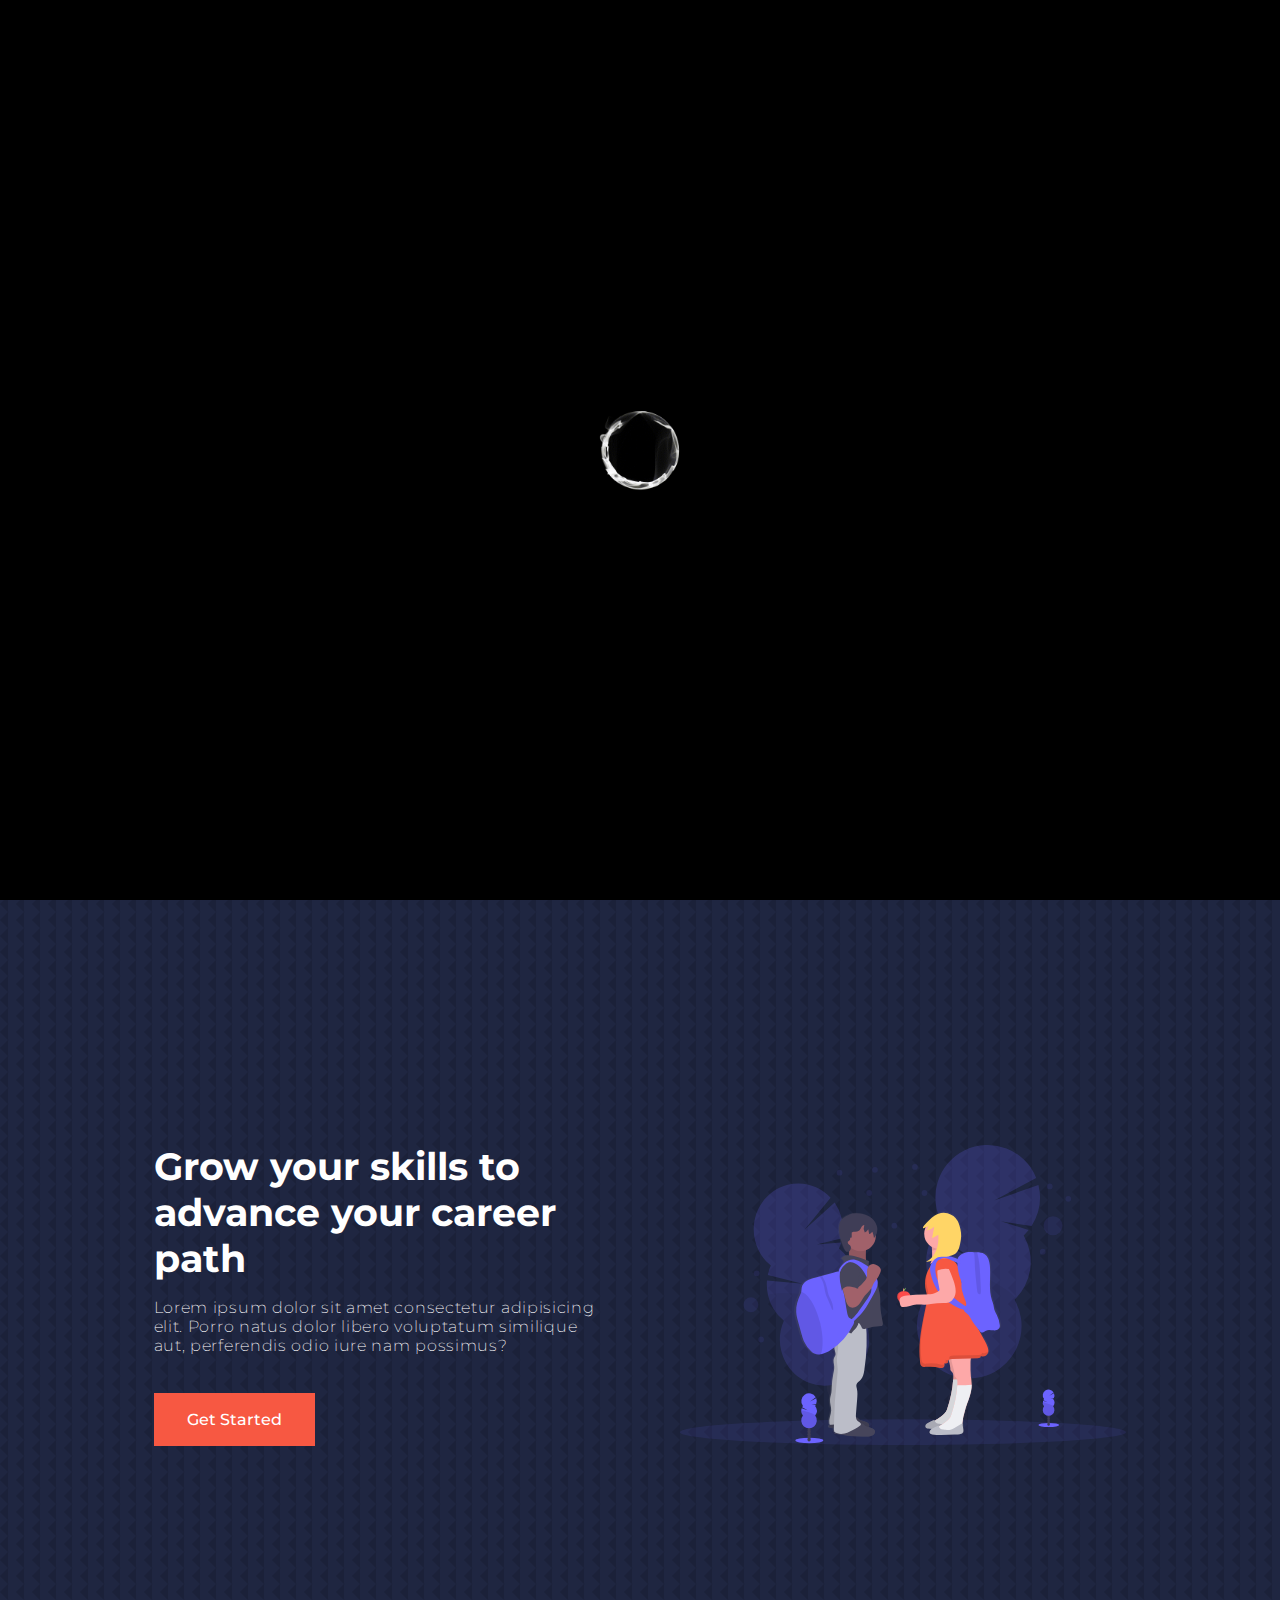
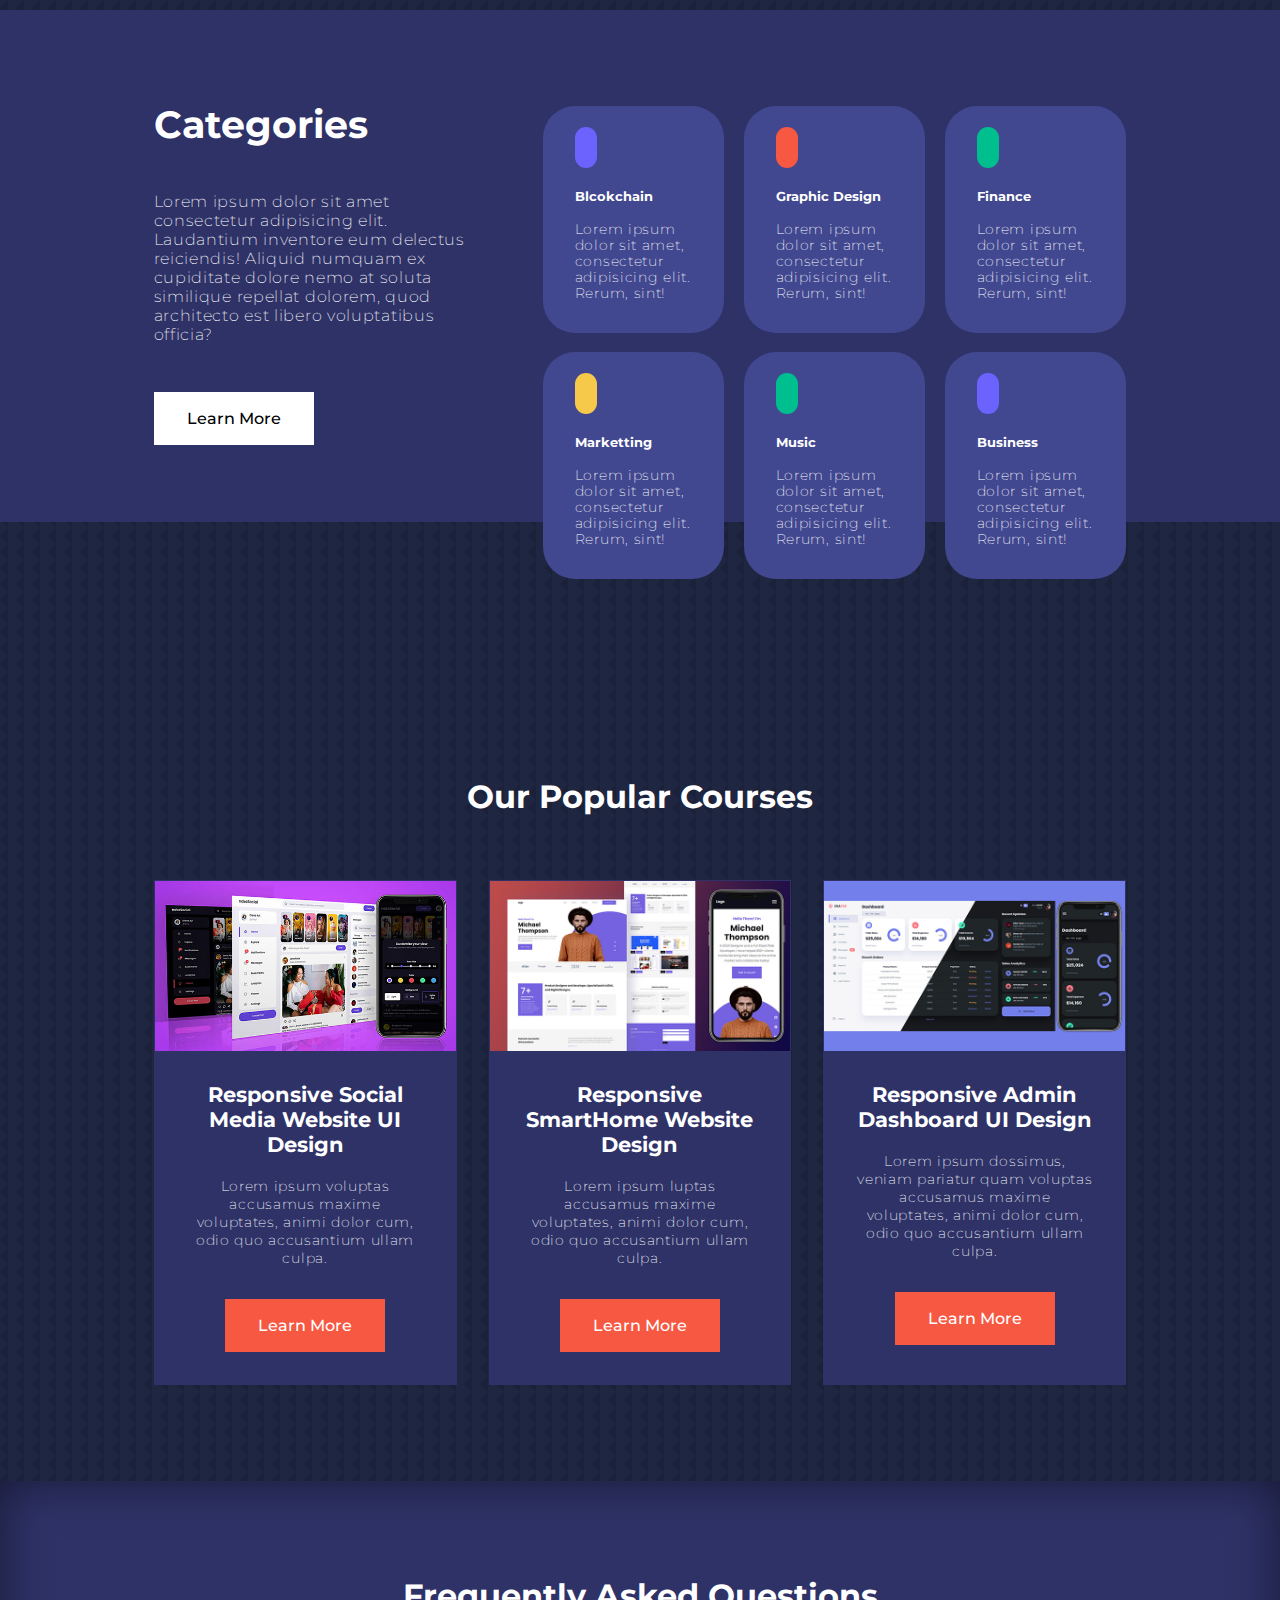
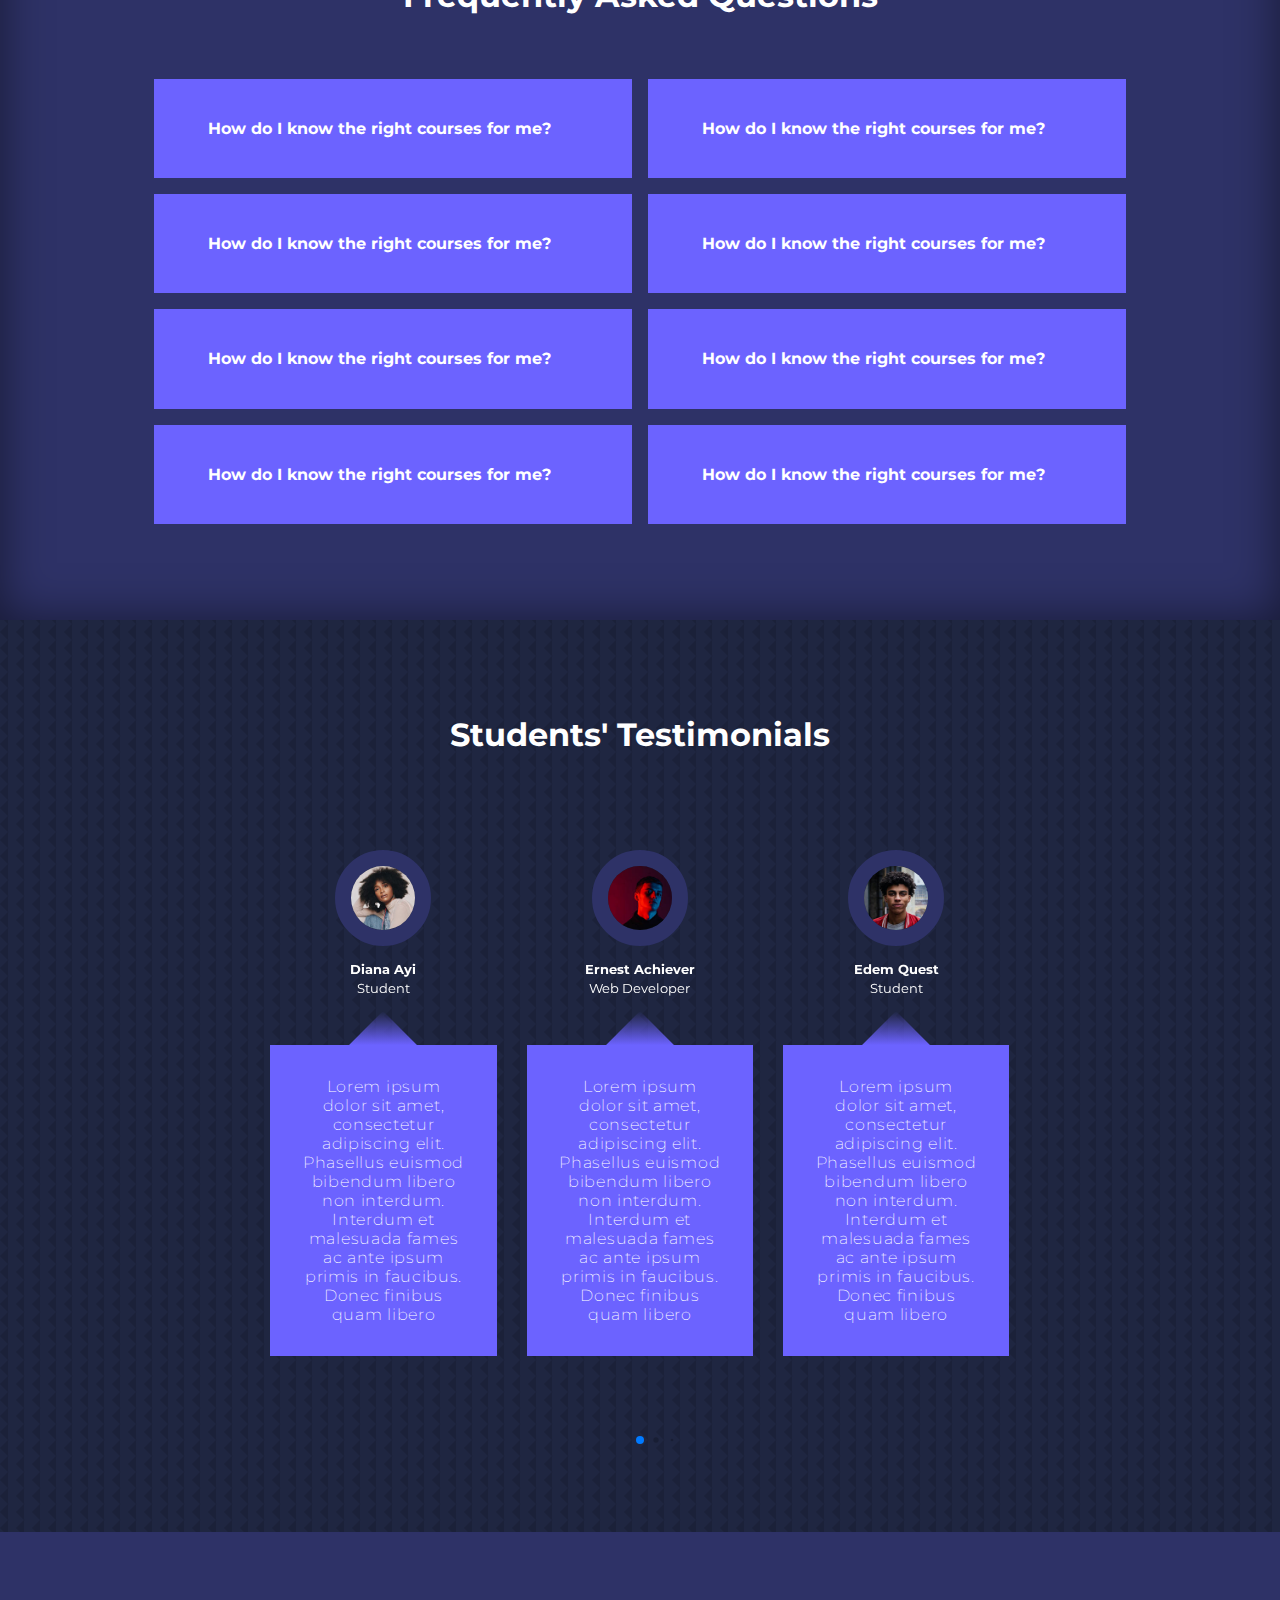
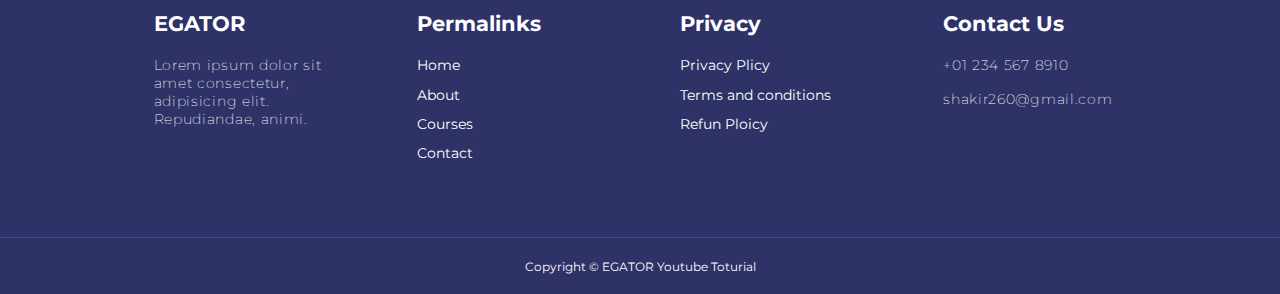
==== index.html @ 1d4aece3 "first commit" ====
<!DOCTYPE html>
<html lang="en">

<head>
  <meta charset="UTF-8">
  <meta name="viewport" content="width=device-width, initial-scale=1.0">
  <title>Responsive Multipage Education Website Using HTML, CSS & JavaScript</title>
  <link rel="stylesheet" href="css/style.css">
  <link rel="stylesheet" href="https://cdnjs.cloudflare.com/ajax/libs/font-awesome/6.6.0/css/all.min.css"
    integrity="sha512-Kc323vGBEqzTmouAECnVceyQqyqdsSiqLQISBL29aUW4U/M7pSPA/gEUZQqv1cwx4OnYxTxve5UMg5GT6L4JJg=="
    crossorigin="anonymous" referrerpolicy="no-referrer" />
  <link rel="stylesheet" href="https://cdn.jsdelivr.net/npm/swiper@11/swiper-bundle.min.css" />
</head>

<body>
  <!-- LOADING PAGE -->
  <div class="loading" id="loading">
    <div class="image">
      <img src="./assets/loading.gif" alt="">
    </div>
  </div>
  <!-- END LOADING -->

  <!-- ================= NAVBAR ================= -->
  <nav>
    <div class="container nav__container">
      <a href="index.html">
        <h4>EGATOR</h4>
      </a>
      <ul class="nav__menu">
        <li><a href="index.html">Home</a></li>
        <li><a href="about.html">About</a></li>
        <li><a href="courses.html">Courses</a></li>
        <li><a href="contact.html">Contact</a></li>
      </ul>
      <button id="open-menu-btn"><i class="fa-solid fa-bars"></i></button>
      <button id="close-menu-btn"><i class="fa-solid fa-xmark"></i></button>
    </div>
  </nav>
  <!-- ================= END OF NAVBAR ================= -->

  <!-- ================= HEADER ================= -->
  <header>
    <div class="container header__container">
      <div class="header__left">
        <h1>Grow your skills to advance your career path</h1>
        <p>Lorem ipsum dolor sit amet consectetur adipisicing elit. Porro natus dolor libero voluptatum similique aut,
          perferendis odio iure nam possimus?</p>
        <a href="course.html" class="btn btn-primary">Get Started</a>
      </div>
      <div class="header__right">
        <div class="header__right-image">
          <img src="assets/images/header.svg" alt="image">
        </div>
      </div>
    </div>

  </header>
  <!-- ================= END OF HEADER ================= -->

  <!-- ================= CATEGORIES ================= -->
  <section class="categories">
    <div class="container categories__container">
      <div class="categories__left">
        <h1>Categories</h1>
        <p>
          Lorem ipsum dolor sit amet consectetur adipisicing elit. Laudantium inventore eum delectus reiciendis! Aliquid
          numquam ex cupiditate dolore nemo at soluta similique repellat dolorem, quod architecto est libero
          voluptatibus officia?
        </p>
        <a href="#" class="btn">Learn More</a>
      </div>
      <div class="categories__right">
        <article class="category">
          <span class="category__icon">
            <i class="fa-brands fa-bitcoin"></i>
          </span>
          <h5>Blcokchain</h5>
          <p>Lorem ipsum dolor sit amet, consectetur adipisicing elit. Rerum, sint!</p>
        </article>
        <article class="category">
          <span class="category__icon">
            <i class="fa-solid fa-compass-drafting"></i>
          </span>
          <h5>Graphic Design</h5>
          <p>Lorem ipsum dolor sit amet, consectetur adipisicing elit. Rerum, sint!</p>
        </article>
        <article class="category">
          <span class="category__icon">
            <i class="fa-solid fa-dollar-sign"></i>
          </span>
          <h5>Finance</h5>
          <p>Lorem ipsum dolor sit amet, consectetur adipisicing elit. Rerum, sint!</p>
        </article>
        <article class="category">
          <span class="category__icon">
            <i class="fa-solid fa-bullhorn"></i></span>
          <h5>Marketting</h5>
          <p>Lorem ipsum dolor sit amet, consectetur adipisicing elit. Rerum, sint!</p>
        </article>
        <article class="category">
          <span class="category__icon">
            <i class="fa-solid fa-music"></i>
          </span>
          <h5>Music</h5>
          <p>Lorem ipsum dolor sit amet, consectetur adipisicing elit. Rerum, sint!</p>
        </article>
        <article class="category">
          <span class="category__icon">
            <i class="fa-solid fa-business-time"></i> </span>
          <h5>Business</h5>
          <p>Lorem ipsum dolor sit amet, consectetur adipisicing elit. Rerum, sint!</p>
        </article>
      </div>
    </div>
  </section>
  <!-- ================= END OF CATEGORIES ================= -->

  <!-- ================= COURSES ================= -->
  <section class="courses">
    <h2>Our Popular Courses</h2>
    <div class="container courses__container">
      <article class="course">
        <div class="course__image">
          <img src="assets/images/course1.jpg" alt="">
        </div>
        <div class="course__info">
          <h4>Responsive Social Media Website UI Design</h4>
          <p>Lorem ipsum voluptas accusamus maxime voluptates, animi dolor cum, odio
            quo accusantium ullam culpa.</p>
          <a href="courses.html" class="btn btn-primary">Learn More</a>
        </div>
      </article>

      <article class="course">
        <div class="course__image">
          <img src="assets/images/course2.jpg" alt="">
        </div>
        <div class="course__info">
          <h4>Responsive SmartHome Website Design</h4>
          <p>Lorem ipsum luptas accusamus maxime voluptates, animi dolor cum, odio
            quo accusantium ullam culpa.</p>
          <a href="courses.html" class="btn btn-primary">Learn More</a>
        </div>
      </article>

      <article class="course">
        <div class="course__image">
          <img src="assets/images/course3.jpg" alt="">
        </div>
        <div class="course__info">
          <h4>Responsive Admin Dashboard UI Design</h4>
          <p>Lorem ipsum dossimus, veniam pariatur quam voluptas accusamus maxime voluptates, animi dolor cum, odio
            quo accusantium ullam culpa.</p>
          <a href="courses.html" class="btn btn-primary">Learn More</a>
        </div>
      </article>

    </div>
  </section>
  <!-- ================= END OF COURSES ================= -->

  <!-- ================= FAQS ================= -->
  <section class="faqs">
    <h2>Frequently Asked Questions</h2>
    <div class="container faqs__container">

      <article class="faq">
        <div class="faq__icon"><i class="fa-solid fa-plus"></i></div>
        <div class="question__answer">
          <h4>How do I know the right courses for me?</h4>
          <p>Lorem ipsum dolor sit amet consectetur adipisicing elit. Enim, optio doloremque sunt minima ex animi quidem
            quo ullam aliquam mollitia, voluptates quaerat eos? Optio repellendus reiciendis autem quis labore quod.</p>
        </div>
      </article>

      <article class="faq">
        <div class="faq__icon"><i class="fa-solid fa-plus"></i></div>
        <div class="question__answer">
          <h4>How do I know the right courses for me?</h4>
          <p>Lorem ipsum dolor sit amet consectetur adipisicing elit. Enim, optio doloremque sunt minima ex animi quidem
            quo ullam aliquam mollitia, voluptates quaerat eos? Optio repellendus reiciendis autem quis labore quod.</p>
        </div>
      </article>

      <article class="faq">
        <div class="faq__icon"><i class="fa-solid fa-plus"></i></div>
        <div class="question__answer">
          <h4>How do I know the right courses for me?</h4>
          <p>Lorem ipsum dolor sit amet consectetur adipisicing elit. Enim, optio doloremque sunt minima ex animi quidem
            quo ullam aliquam mollitia, voluptates quaerat eos? Optio repellendus reiciendis autem quis labore quod.</p>
        </div>
      </article>

      <article class="faq">
        <div class="faq__icon"><i class="fa-solid fa-plus"></i></div>
        <div class="question__answer">
          <h4>How do I know the right courses for me?</h4>
          <p>Lorem ipsum dolor sit amet consectetur adipisicing elit. Enim, optio doloremque sunt minima ex animi quidem
            quo ullam aliquam mollitia, voluptates quaerat eos? Optio repellendus reiciendis autem quis labore quod.</p>
        </div>
      </article>

      <article class="faq">
        <div class="faq__icon"><i class="fa-solid fa-plus"></i></div>
        <div class="question__answer">
          <h4>How do I know the right courses for me?</h4>
          <p>Lorem ipsum dolor sit amet consectetur adipisicing elit. Enim, optio doloremque sunt minima ex animi quidem
            quo ullam aliquam mollitia, voluptates quaerat eos? Optio repellendus reiciendis autem quis labore quod.</p>
        </div>
      </article>

      <article class="faq">
        <div class="faq__icon"><i class="fa-solid fa-plus"></i></div>
        <div class="question__answer">
          <h4>How do I know the right courses for me?</h4>
          <p>Lorem ipsum dolor sit amet consectetur adipisicing elit. Enim, optio doloremque sunt minima ex animi quidem
            quo ullam aliquam mollitia, voluptates quaerat eos? Optio repellendus reiciendis autem quis labore quod.</p>
        </div>
      </article>

      <article class="faq">
        <div class="faq__icon"><i class="fa-solid fa-plus"></i></div>
        <div class="question__answer">
          <h4>How do I know the right courses for me?</h4>
          <p>Lorem ipsum dolor sit amet consectetur adipisicing elit. Enim, optio doloremque sunt minima ex animi quidem
            quo ullam aliquam mollitia, voluptates quaerat eos? Optio repellendus reiciendis autem quis labore quod.</p>
        </div>
      </article>

      <article class="faq">
        <div class="faq__icon"><i class="fa-solid fa-plus"></i></div>
        <div class="question__answer">
          <h4>How do I know the right courses for me?</h4>
          <p>Lorem ipsum dolor sit amet consectetur adipisicing elit. Enim, optio doloremque sunt minima ex animi quidem
            quo ullam aliquam mollitia, voluptates quaerat eos? Optio repellendus reiciendis autem quis labore quod.</p>
        </div>
      </article>

    </div>
  </section>
  <!-- ================= END OF FAQS ================= -->

  <!-- ================= TESTIMONIALs ================= -->
  <section class="container testimonials__container ">
    <h2>Students' Testimonials</h2>
    <div class="container swiper mySwiper">

      <div class=" swiper-wrapper">


        <article class="testimonial swiper-slide">
          <div class="avatar">
            <img src="assets/images/avatar1.jpg" alt="">
          </div>
          <div class="testimonial__info">
            <h5>Diana Ayi</h5>
            <small>Student</small>
            <div class="testimonial__body">
              <P>Lorem ipsum dolor sit amet, consectetur adipiscing elit. Phasellus euismod bibendum libero non
                interdum.
                Interdum et malesuada fames ac ante ipsum primis in faucibus. Donec finibus quam libero</p>
            </div>
          </div>
        </article>

        <article class="testimonial swiper-slide">
          <div class="avatar">
            <img src="assets/images/avatar2.jpg" alt="">
          </div>
          <div class="testimonial__info">
            <h5>Ernest Achiever</h5>
            <small>Web Developer</small>
            <div class="testimonial__body">
              <P>Lorem ipsum dolor sit amet, consectetur adipiscing elit. Phasellus euismod bibendum libero non
                interdum.
                Interdum et malesuada fames ac ante ipsum primis in faucibus. Donec finibus quam libero</p>
            </div>
          </div>
        </article>

        <article class="testimonial swiper-slide">
          <div class="avatar">
            <img src="assets/images/avatar3.jpg" alt="">
          </div>
          <div class="testimonial__info">
            <h5>Edem Quest</h5>
            <small>Student</small>
            <div class="testimonial__body">
              <P>Lorem ipsum dolor sit amet, consectetur adipiscing elit. Phasellus euismod bibendum libero non
                interdum.
                Interdum et malesuada fames ac ante ipsum primis in faucibus. Donec finibus quam libero</p>
            </div>
          </div>
        </article>

        <article class="testimonial swiper-slide">
          <div class="avatar">
            <img src="assets/images/avatar4.jpg" alt="">
          </div>
          <div class="testimonial__info">
            <h5>Hajja Bintu</h5>
            <small>Student</small>
            <div class="testimonial__body">
              <P>Lorem ipsum dolor sit amet, consectetur adipiscing elit. Phasellus euismod bibendum libero non
                interdum.
                Interdum et malesuada fames ac ante ipsum primis in faucibus. Donec finibus quam libero</p>
            </div>
          </div>
        </article>

        <article class="testimonial swiper-slide">
          <div class="avatar">
            <img src="assets/images/avatar5.jpg" alt="">
          </div>
          <div class="testimonial__info">
            <h5>Jane Doe</h5>
            <small>Student</small>
            <div class="testimonial__body">
              <P>Lorem ipsum dolor sit amet, consectetur adipiscing elit. Phasellus euismod bibendum libero non
                interdum.
                Interdum et malesuada fames ac ante ipsum primis in faucibus. Donec finibus quam libero</p>
            </div>
          </div>
        </article>

        <article class="testimonial swiper-slide">
          <div class="avatar">
            <img src="assets/images/avatar6.jpg" alt="">
          </div>
          <div class="testimonial__info">
            <h5>Diana Ayi</h5>
            <small>Student</small>
            <div class="testimonial__body">
              <P>Lorem ipsum dolor sit amet, consectetur adipiscing elit. Phasellus euismod bibendum libero non
                interdum.
                Interdum et malesuada fames ac ante ipsum primis in faucibus. Donec finibus quam libero</p>
            </div>
          </div>
        </article>

      </div>

    </div>
    <div class="swiper-pagination"></div>
  </section>
  <!-- ================= END OF TESTIMONIALs ================= -->

  <!--  ================= FOOTER =================  -->
  <footer class="footer">
    <div class="container footer__container">

      <div class="footer__1">
        <a href="index.html" class="footer__logo">
          <h4>EGATOR</h4>
        </a>
        <p>Lorem ipsum dolor sit amet consectetur, adipisicing elit. Repudiandae, animi.</p>
      </div>

      <div class="footer__2">
        <h4>Permalinks</h4>
        <ul class="permalinks">
          <li><a href="index.html">Home</a></li>
          <li><a href="about.html">About</a></li>
          <li><a href="courses.html">Courses</a></li>
          <li><a href="contact.html">Contact</a></li>
        </ul>
      </div>

      <div class="footer__3">
        <h4>Privacy</h4>
        <ul class="privacy">
          <li><a href="#">Privacy Plicy</a></li>
          <li><a href="#">Terms and conditions</a></li>
          <li><a href="#">Refun Ploicy</a></li>
        </ul>
      </div>

      <div class="footer__4">
        <h4>Contact Us</h4>
        <div>
          <p>+01 234 567 8910</p>
          <p>shakir260@gmail.com</p>
        </div>
        <ul class="footer__socials">
          <li><a href="#"><i class="fa-brands fa-facebook"></i></a></li>
          <li><a href="#"><i class="fa-brands fa-instagram"></i></a></li>
          <li><a href="#"><i class="fa-brands fa-x-twitter"></i></a></li>
          <li><a href="#"><i class="fa-brands fa-linkedin"></i></a></li>
        </ul>
      </div>
    </div>
    <div class="footer__copyright">
      <small>Copyright &copy; EGATOR Youtube Toturial</small>
    </div>
  </footer>

  <!--  ================= END OF FOOTER =================  -->




  <!-- swiper js cdn -->
  <script src="https://cdn.jsdelivr.net/npm/swiper@11/swiper-bundle.min.js"></script>
  <script src="main.js"></script>
  <!-- swiper js -->
  <script>
    var swiper = new Swiper(".mySwiper", {
      autoplay: {
        delay: 3000,
      },
      slidesPerView: 1,
      spaceBetween: 30,
      loop: true,
      pagination: {
        el: ".swiper-pagination",
        clickable: true,
        dynamicBullets: true,
      },
      // when window width is >= 600px
      breakpoints: {
        600: {
          slidesPerView: 2
        },
        1200: {
          slidesPerView: 3
        }
      }
    });
  </script>
</body>

</html>
---- css/style.css ----
@import url('https://fonts.googleapis.com/css2?family=Montserrat:ital,wght@0,100..900;1,100..900&display=swap');

* {
  margin: 0;
  padding: 0;
  border: 0;
  outline: 0;
  box-sizing: border-box;
  text-decoration: none;
  list-style: none;
}

:root {
  --color-primary: #6c63ff;
  --color-success: #00bf8e;
  --color-warning: #f7c94b;
  --color-danger: #f75842;
  --color-danger-variant: rgba(247, 88, 66, 0.4);
  --color-white: #fff;
  --color-light: rgba(255, 255, 255, 0.7);
  --color-black: #000;
  --color-bg: #1f2641;
  --color-bg1: #2e3267;
  --color-bg2: #424890;

  --container-width-lg: 76%;
  --container-width-md: 90%;
  --container-width-sm: 94%;

  --tranistion: all 400ms ease;
}

body {
  font-family: "Montserrat", system-ui;
  color: var(--color-white);
  background: var(--color-bg);
  background-image: url(../assets/images/bg-texture.png);
}


.container {
  width: var(--container-width-lg);
  margin: 0 auto;
}

section {
  padding: 6rem 0;
}

section h2 {
  text-align: center;
  margin-bottom: 4rem;
}

h1,
h2,
h3,
h4,
h5 {
  line-height: 1.2;
}

h1 {
  font-size: 2.4rem;
}

h2 {
  font-size: 2rem;
}

h3 {
  font-size: 1.6rem;
}

h4 {
  font-size: 1.3rem;
}

p {
  letter-spacing: .7px;
  font-weight: 200;
}

a {
  color: var(--color-white);
}

img {
  width: 100%;
  display: block;
  object-fit: cover;
}

.btn {
  display: inline-block;
  background: var(--color-white);
  color: var(--color-black);
  padding: 1rem 2rem;
  border: 1px solid transparent;
  font-weight: 500;
  transition: var(--tranistion);
}

.btn:hover {
  background: transparent;
  color: var(--color-white);
  border-color: var(--color-white);
}

.btn-primary {
  background: var(--color-danger);
  color: var(--color-white);
}

/* ================= NAVBAR ================= */

nav {
  /* background: red; */
  width: 100vw;
  height: 5rem;
  position: fixed;
  top: 0;
  z-index: 11;
  transition: var(--tranistion);
}

/* change navbar style on scoll using javascript */
.window-scroll {
  background: var(--color-primary);
  box-shadow: 0 1rem 2rem rgba(0, 0, 0, .3);
}

.nav__container {
  height: 100%;
  display: flex;
  justify-content: space-between;
  align-items: center;
}

nav button {
  display: none;
}

.nav__menu {
  display: flex;
  align-items: center;
  gap: 4rem;
}

.nav__menu a {
  font-size: 0.9rem;
  transition: var(--tranistion);
}

.nav__menu a:hover {
  color: var(--color-bg2);
}

/* ================= HEADER ================= */

header {
  position: relative;
  top: 5rem;
  overflow: hidden;
  height: 70vh;
  margin-bottom: 5rem;
}

.header__container {
  display: grid;
  grid-template-columns: 1fr 1fr;
  align-items: center;
  gap: 5rem;
  height: 100%;
}

.header__container .header__left p {
  margin: 1rem 0 2.4rem;
  letter-spacing: .7px;
}

/* ================= END OF HEADER ================= */

/* ================= CATEGORIES ================= */

.categories {
  background: var(--color-bg1);
  height: 32rem;
}

.categories h1 {
  line-height: 1;
  margin-bottom: 3rem;
}

.categories__container {
  display: grid;
  grid-template-columns: 40% 60%;
}

.categories__left {
  margin-right: 4rem;
}

.categories__left p {
  margin: 1rem 0 3rem;
}

.categories__right {
  display: grid;
  grid-template-columns: repeat(3, 1fr);
  gap: 1.2rem;
}

.category {
  background: var(--color-bg2);
  padding: 2rem;
  border-radius: 2rem;
  transition: var(--tranistion);
}

.category:hover {
  box-shadow: 0 3rem 3rem rgba(0, 0, 0, .3);
  z-index: 1;
}

.category:nth-child(2) .category__icon {
  background: var(--color-danger);
}

.category:nth-child(3) .category__icon {
  background: var(--color-success);
}

.category:nth-child(4) .category__icon {
  background: var(--color-warning);
}

.category:nth-child(5) .category__icon {
  background: var(--color-success);
}

.category__icon {
  background: var(--color-primary);
  padding: 0.7rem;
  border-radius: 0.9rem;
}

.category h5 {
  margin: 2rem 0 1rem;
}

.category p {
  font-size: .85rem;
}

/* ================= END OF CATEGORIES ================= */

/* ================= COURSES ================= */

.courses {
  margin-top: 10rem;
}

.courses__container {
  display: grid;
  grid-template-columns: repeat(3, 1fr);
  gap: 2rem;
}

.course {
  background: var(--color-bg1);
  text-align: center;
  border: 1px solid transparent;
  transition: var(--tranistion);
}

.course:hover {
  background: transparent;
  border-color: var(--color-primary);
}

.course__info {
  padding: 2rem;
}

.course__info p {
  margin: 1.2rem 0 2rem;
  font-size: 0.9rem;
}

/* ================= END OF COURSES ================= */

/* ================= FAQS ================= */

.faqs {
  background: var(--color-bg1);
  box-shadow: inset 0 0 3rem rgba(0, 0, 0, .5);
}

.faqs__container {
  display: grid;
  grid-template-columns: 1fr 1fr;
  gap: 1rem;
}

.faq {
  padding: 2rem;
  display: flex;
  align-items: center;
  gap: 1.4rem;
  height: fit-content;
  background: var(--color-primary);
  cursor: pointer;
  transition: var(--tranistion);
}

.faq h4 {
  font-size: 1rem;
  line-height: 2.2;
}

.faq__icon {
  align-self: flex-start;
  padding-top: .3rem;
  /*from me*/
  font-size: 1.2rem;
}

.faq p {
  margin-top: 0.8rem;
  display: none;
}

.faq.open p {
  display: block;
}

/* ================= END OF FAQS ================= */

/* ================= TESTIMONIALS ================= */

.testimonials__container {
  overflow-x: hidden;
  position: relative;
  margin-bottom: 5rem;
}

.testimonial {
  margin-top: 2rem;
}

.avatar {
  width: 6rem;
  height: 6rem;
  border-radius: 50%;
  overflow: hidden;
  margin: 0 auto 1rem;
  border: 1rem solid var(--color-bg1);
}

.testimonial__info {
  text-align: center;
}

.testimonial__body {
  background: var(--color-primary);
  padding: 2rem;
  margin-top: 3rem;
  position: relative;
}

.testimonial__body::before {
  position: absolute;
  display: block;
  content: "";
  left: calc(50% - 1.5rem);
  top: -1.5rem;
  transform: rotate(45deg);
  width: 3rem;
  height: 3rem;
  background: linear-gradient(135deg, transparent, var(--color-primary), var(--color-primary));
}


/* ================= END OF TESTIMONIALS ================= */

/* ================= FOOTER ================= */

footer {
  background: var(--color-bg1);
  padding-top: 5rem;
  font-size: .9rem;
}

.footer__container {
  display: grid;
  grid-template-columns: repeat(4, 1fr);
  gap: 5rem;
}

.footer__container>div h4 {
  margin-bottom: 1.2rem;
}

.footer__1 p {
  margin: 0 0 2rem;
}

.footer__4 p {
  margin: 0 0 1rem;
}

footer ul li {
  margin-bottom: .7rem;
}

footer ul li a:hover {
  text-decoration: underline;
}

.footer__socials {
  display: flex;
  gap: 1rem;
  font-size: 1.2rem;
  margin-top: 2rem;
}

.footer__copyright {
  text-align: center;
  margin-top: 4rem;
  padding: 1.2rem 0;
  border-top: 1px solid var(--color-bg2);
}

/* ================= END OF FOOTER ================= */


/* MEDIA QYARIES */

/* TABLETS */
@media screen and (max-width:1024px) {

  .container {
    width: var(--container-width-md);
  }

  h1 {
    font-size: 2.2rem;
  }

  h2 {
    font-size: 1.7rem;
  }

  h3 {
    font-size: 1.4rem;
  }

  h4 {
    font-size: 1.2rem;
  }

  /* nav bar */

  nav button {
    display: inline-block;
    background: transparent;
    font-size: 1.8rem;
    color: var(--color-white);
    cursor: pointer;
  }

  nav button#close-menu-btn {
    display: none;
  }

  .nav__menu {
    position: fixed;
    top: 5rem;
    right: 5%;
    height: fit-content;
    width: 18rem;
    flex-direction: column;
    gap: 0;
    display: none;
  }

  .nav__menu li {
    width: 80%;
    height: 3.4rem;
    animation: animateNavItems 400ms linear forwards;
    transform-origin: top right;
    opacity: 0;
    backdrop-filter: blur(20px);
  }

  .nav__menu li:nth-child(2) {
    animation-delay: 200ms;
  }

  .nav__menu li:nth-child(3) {
    animation-delay: 400ms;
  }

  .nav__menu li:nth-child(4) {
    animation-delay: 600ms;
  }

  @keyframes animateNavItems {
    0% {
      transform: rotateZ(-90deg) rotateX(90deg) scale(.1);
    }

    100% {
      transform: rotateZ(0) rotateX(0deg) scale(1);
      opacity: 1;
    }
  }

  .nav__menu li a {
    background: rgba(0, 0, 0, .6);
    box-shadow: -4rem6rem 10 rem rgba(0, 0, 0, .6);
    width: 100%;
    height: 100%;
    display: grid;
    place-items: center;
    border-bottom: 1px solid var(--color-bg);
  }

  .nav__menu li a:hover {
    background: var(--color-bg2);
    color: var(--color-white);
  }

  /* HEADER */

  header {
    height: 52vh;
    margin-bottom: 4rem;
  }

  .header__container {
    gap: 0;
    padding-bottom: 3rem;
  }

  /* CATEGOEY */

  .categories {
    height: auto;
  }

  .categories__container {
    grid-template-columns: 1fr;
    gap: 3rem;
  }

  .categories__left {
    margin-right: 0;
  }

  /* COURSES */

  .courses {
    margin-top: 0;
  }

  .courses__container {
    grid-template-columns: 1fr 1fr;
  }

  /* FAQS */

  .faqs__container {
    grid-template-columns: 1fr;
  }

  .faq {
    padding: 1.5rem;
  }

  /* FOOTER */

  .footer__container {
    grid-template-columns: 1fr 1fr;
  }
}

/* MOBILE */

@media screen and (max-widtH:600px) {
  .container {
    width: var(--container-width-sm);
  }

  /* NAVBAR */
  .nav__menu {
    right: 3%;
  }

  /* HEADER */
  header {
    height: 100vh;
  }

  .header__container {
    grid-template-columns: 1fr;
    text-align: center;
    margin-top: -2rem;
  }

  .header__left p {
    margin-bottom: 1.3rem;
  }

  /* CATEGORIES */
  .categories__right {
    grid-template-columns: 1fr 1fr;
    gap: 0.7rem;
  }

  .category {
    padding: 1rem;
    border-radius: 1rem;
  }

  .category__icon {
    margin-top: 4px;
    display: inline-block;
  }

  /* COURSES */

  .courses__container {
    grid-template-columns: 1fr;
  }

  /* TESTOMNILAS */
  .testimonial__body {
    padding: 1.2rem;
  }

  .footer__container {
    grid-template-columns: 1fr;
    text-align: center;
    gap: 2rem;
  }

  .footer__1 p {
    margin: 1rem auto;
  }

  .footer__socials {
    justify-content: center;
  }
}


#loading {
  width: 100%;
  height: 100vh;
  position: relative;
  z-index: 100;
  display: block;
  background: black;
  transition: var(--tranistion);
  overflow: hidden;

  .image {
    top: 50%;
    left: 50%;
    transform: translate(-50%, -50%);
    position: absolute;
  }

  img {
    width: 150px;
  }
}
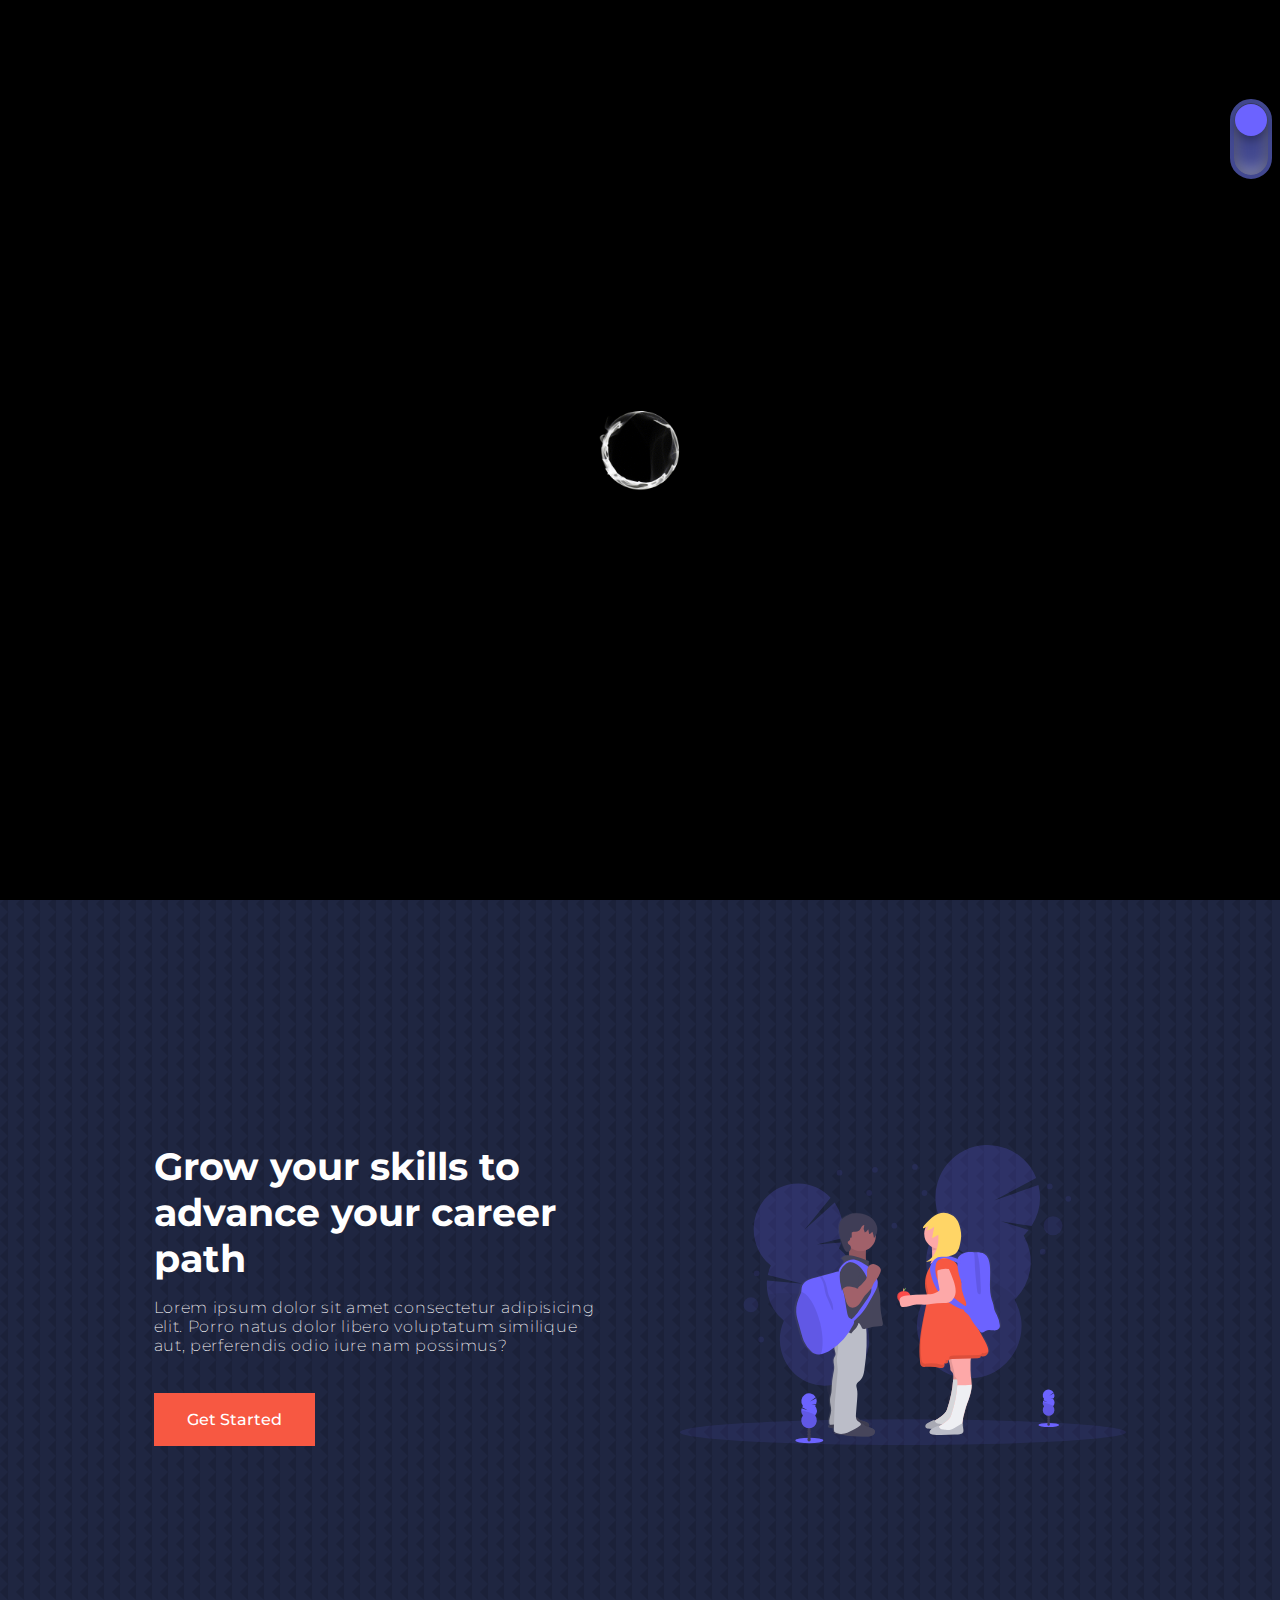
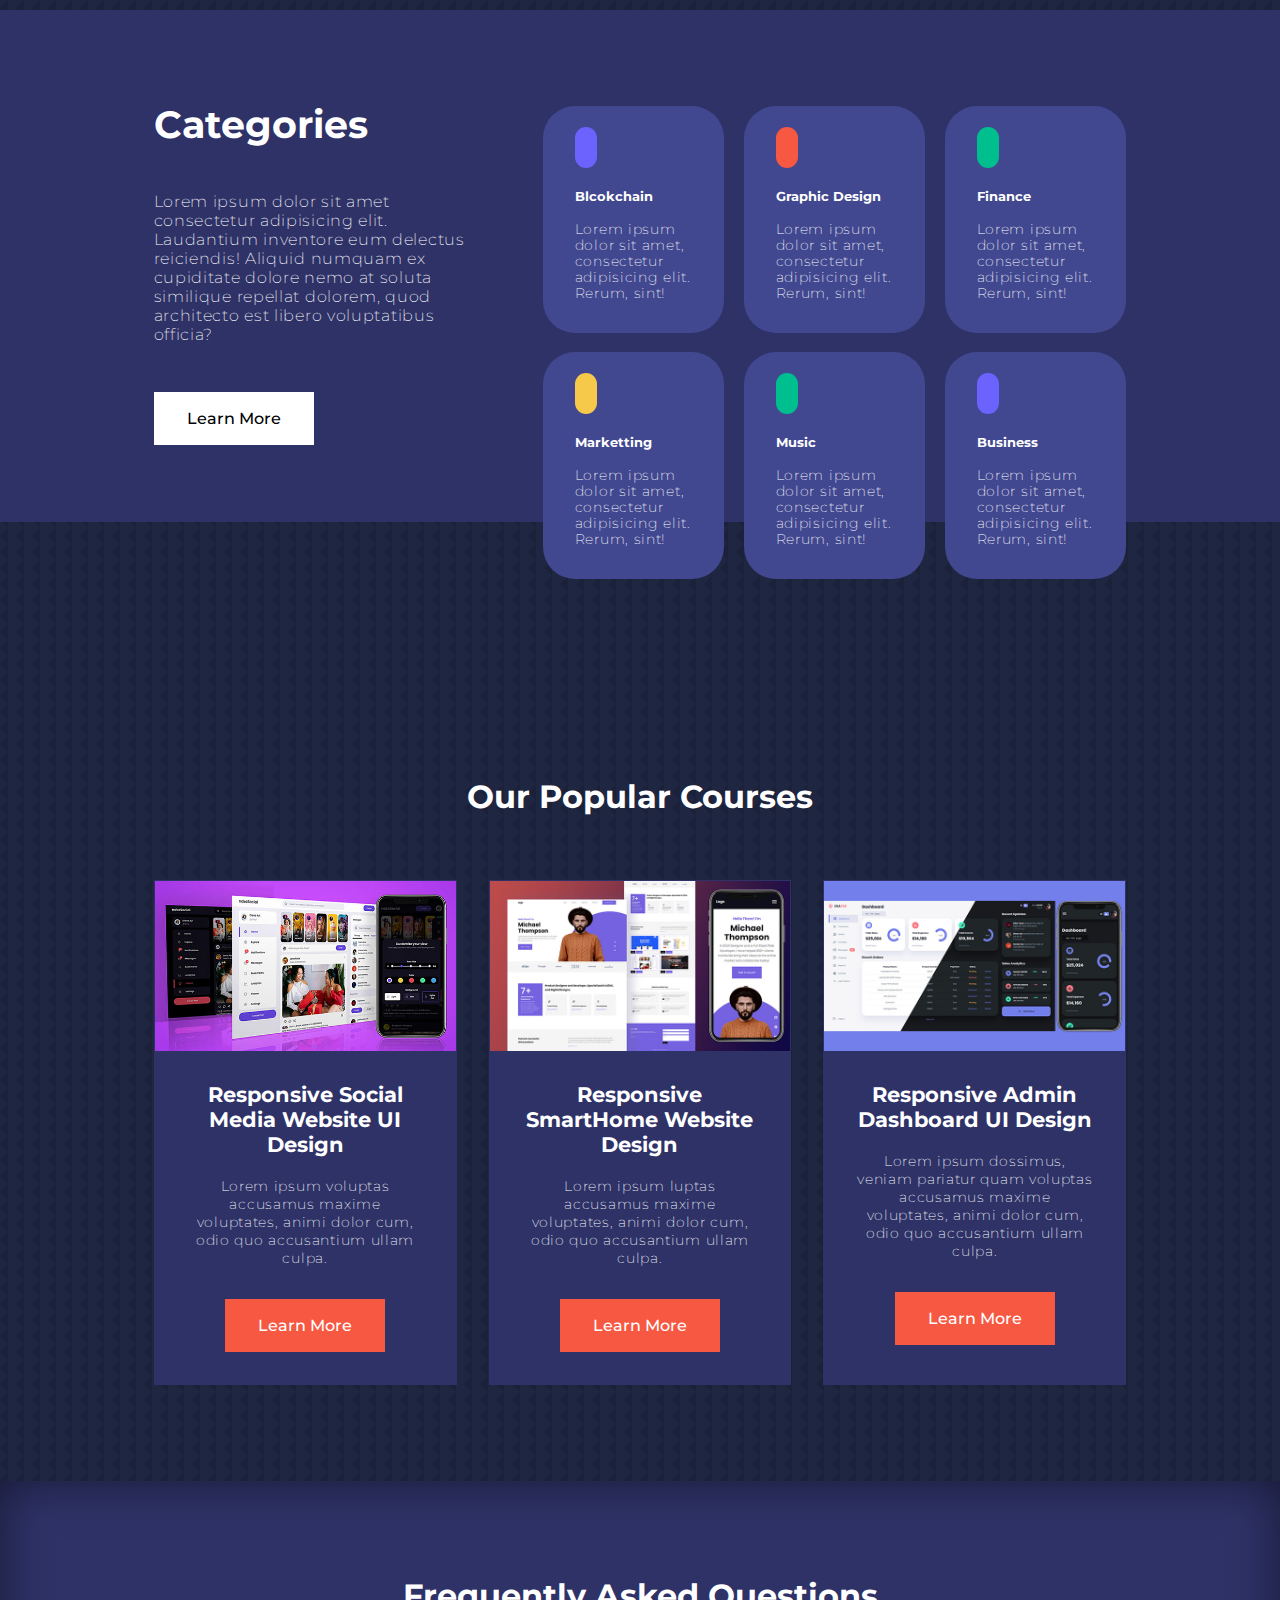
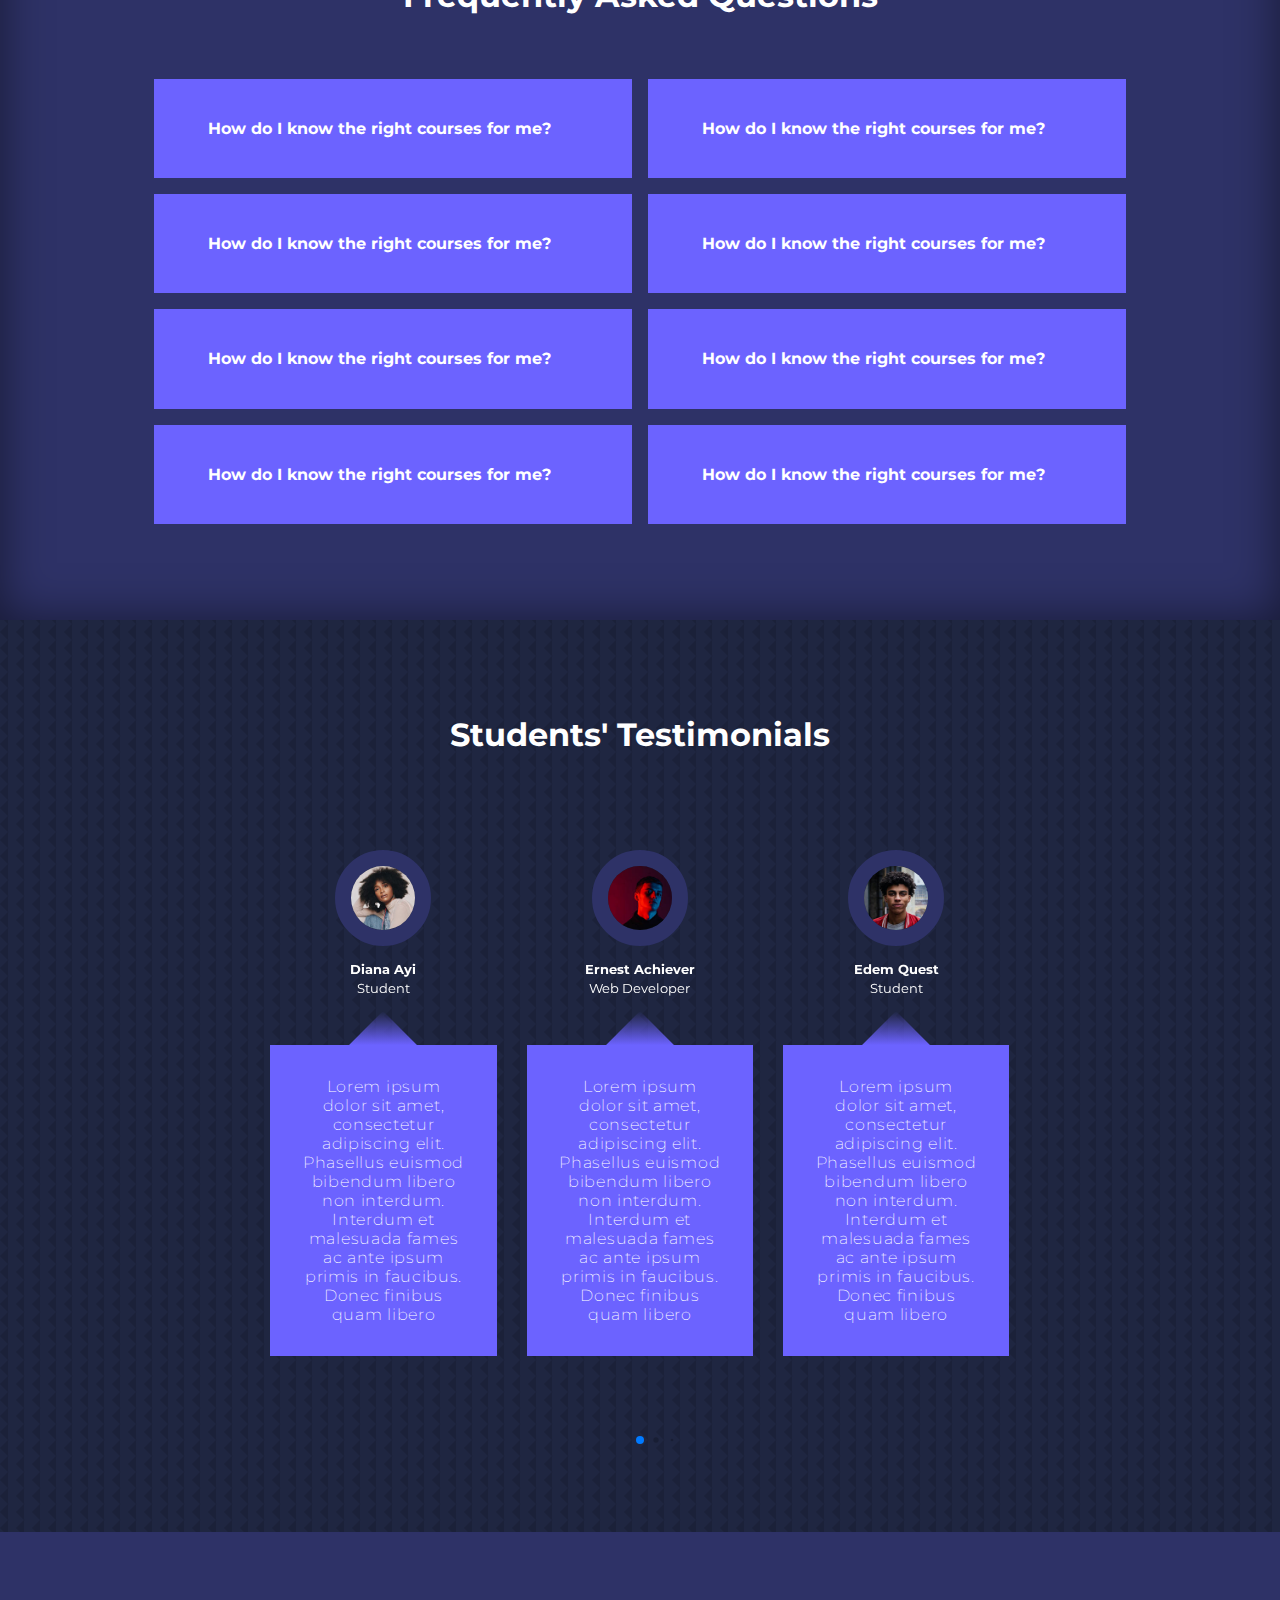
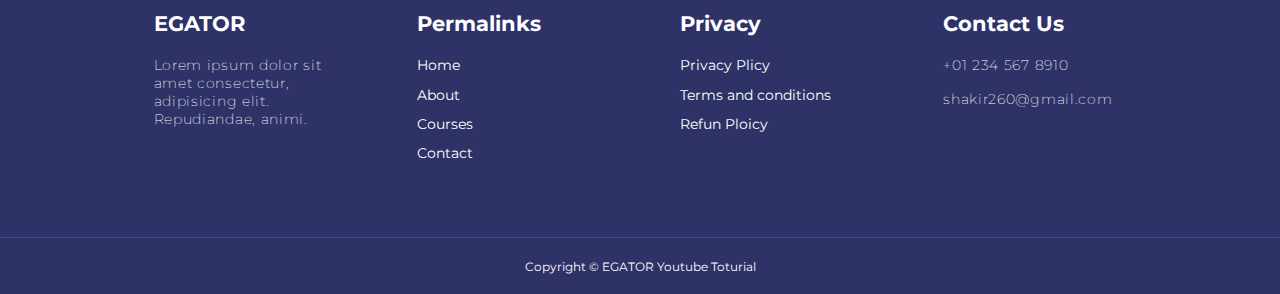
==== commit 4158a7be: "Adding Dark Theme" ====
--- a/index.html
+++ b/index.html
@@ -12,7 +12,7 @@
   <link rel="stylesheet" href="https://cdn.jsdelivr.net/npm/swiper@11/swiper-bundle.min.css" />
 </head>
 
-<body>
+<body class="">
   <!-- LOADING PAGE -->
   <div class="loading" id="loading">
     <div class="image">
@@ -20,7 +20,12 @@
     </div>
   </div>
   <!-- END LOADING -->
-
+  <!-- theme from me -->
+  <div class="theme__container">
+    <input type="checkbox" id="darkmode-toggle">
+    <label for="darkmode-toggle"></label>
+  </div>
+  <!-- end theme -->
   <!-- ================= NAVBAR ================= -->
   <nav>
     <div class="container nav__container">
--- a/css/style.css
+++ b/css/style.css
@@ -35,6 +35,14 @@
   color: var(--color-white);
   background: var(--color-bg);
   background-image: url(../assets/images/bg-texture.png);
+  transition: var(--tranistion);
+}
+
+body.dark__theme {
+  --color-primary: #121212;
+  --color-bg: #282828;
+  --color-bg1: #3f3f3f;
+  --color-bg2: #575757;
 }
 
 
@@ -677,4 +685,52 @@
   img {
     width: 150px;
   }
+}
+
+.theme__container {
+  position: fixed;
+  z-index: 120;
+  top: 5rem;
+  right: .5rem;
+}
+
+.theme__container label {
+  width: 2.6rem;
+  height: 5rem;
+  position: relative;
+  display: block;
+  background: var(--color-bg2);
+  border-radius: 200px;
+  box-shadow: inset 0px 5px 15px rgba(0, 0, 0, .5), inset 0px -5px 15px rgba(255, 255, 255, 0.4);
+  cursor: pointer;
+  transition: var(--tranistion);
+  border: 4px solid var(--color-bg2);
+}
+
+.theme__container label::after {
+  content: "";
+  width: 2rem;
+  height: 2rem;
+  position: absolute;
+  top: .05rem;
+  left: .06rem;
+  background-color: var(--color-primary);
+  border-radius: 180px;
+  box-shadow: 0px 5px 10px rgba(0, 0, 0, .3);
+  cursor: pointer;
+  transition: var(--tranistion);
+}
+
+.theme__container input {
+  width: 0;
+  height: 0;
+  visibility: hidden;
+}
+
+.theme__container input:checked+label::after {
+  top: 2.45rem;
+}
+
+.theme__container label:active::after {
+  height: 3rem;
 }